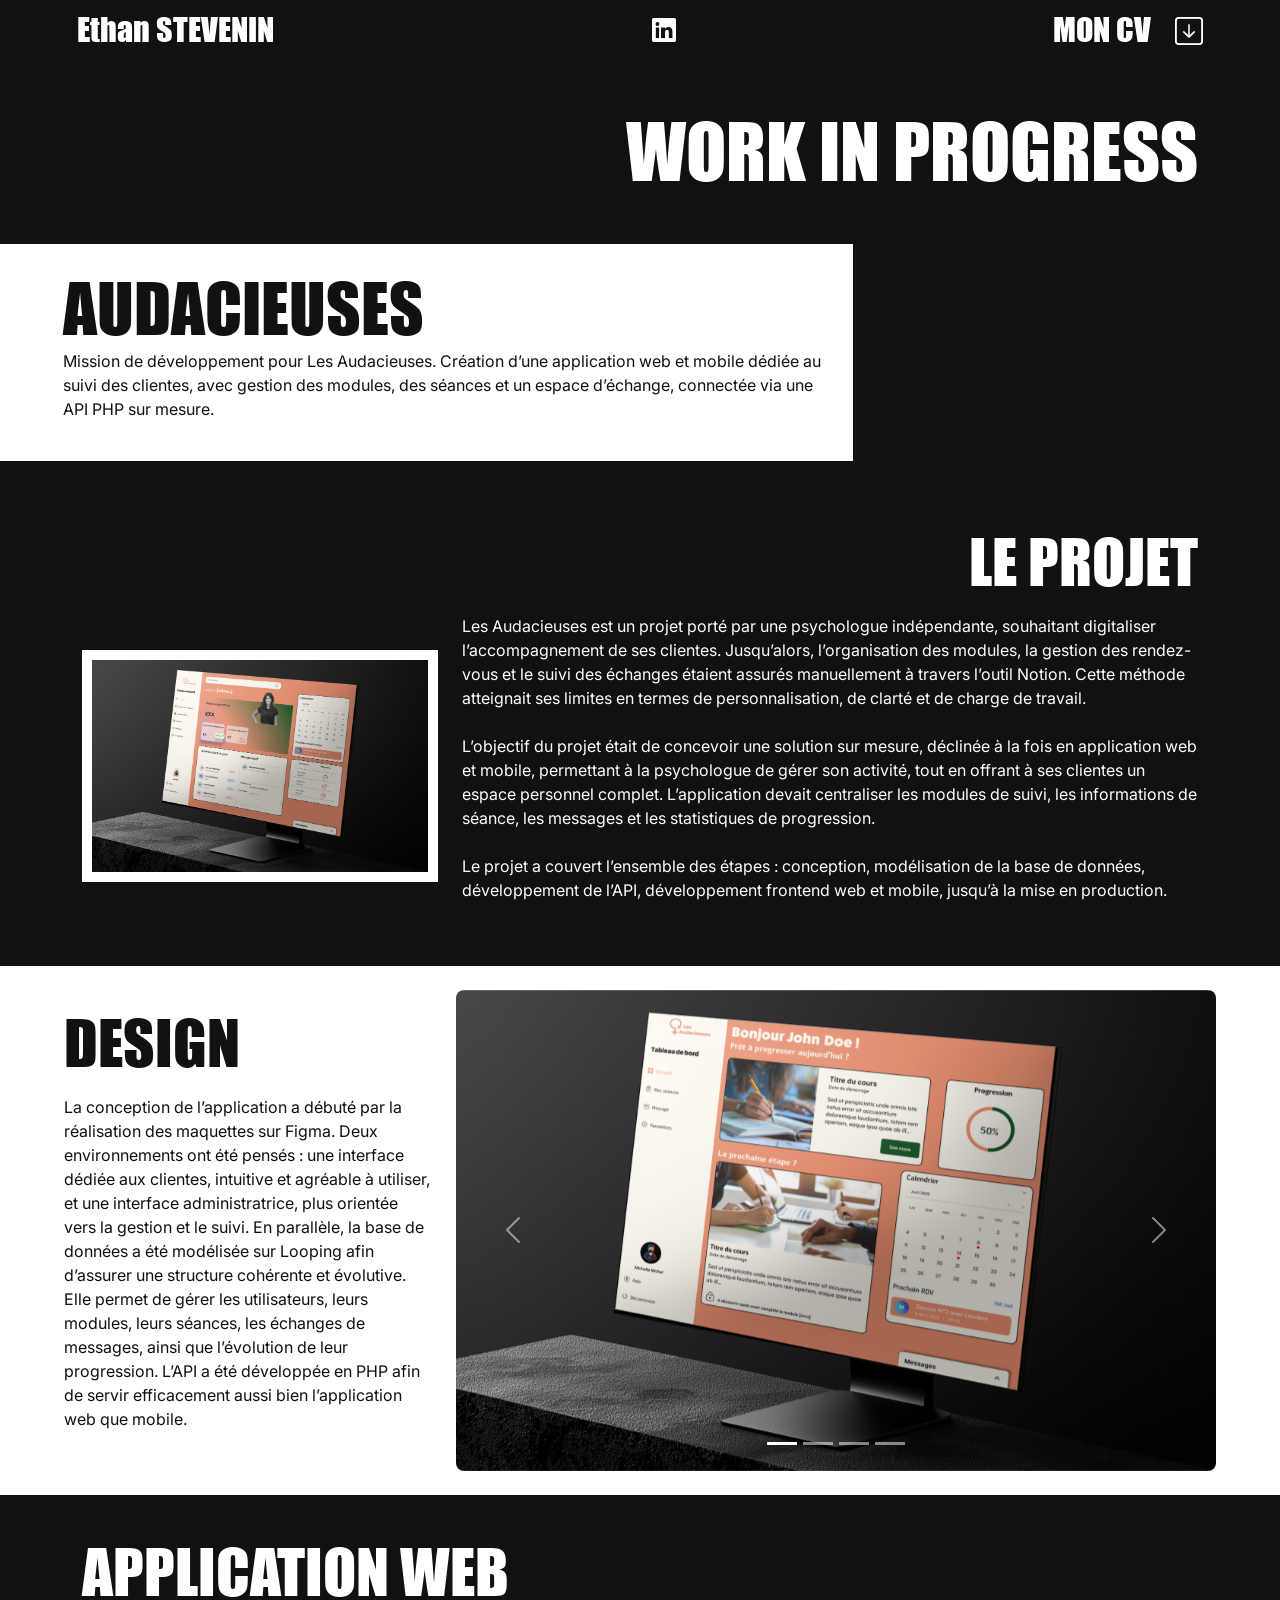
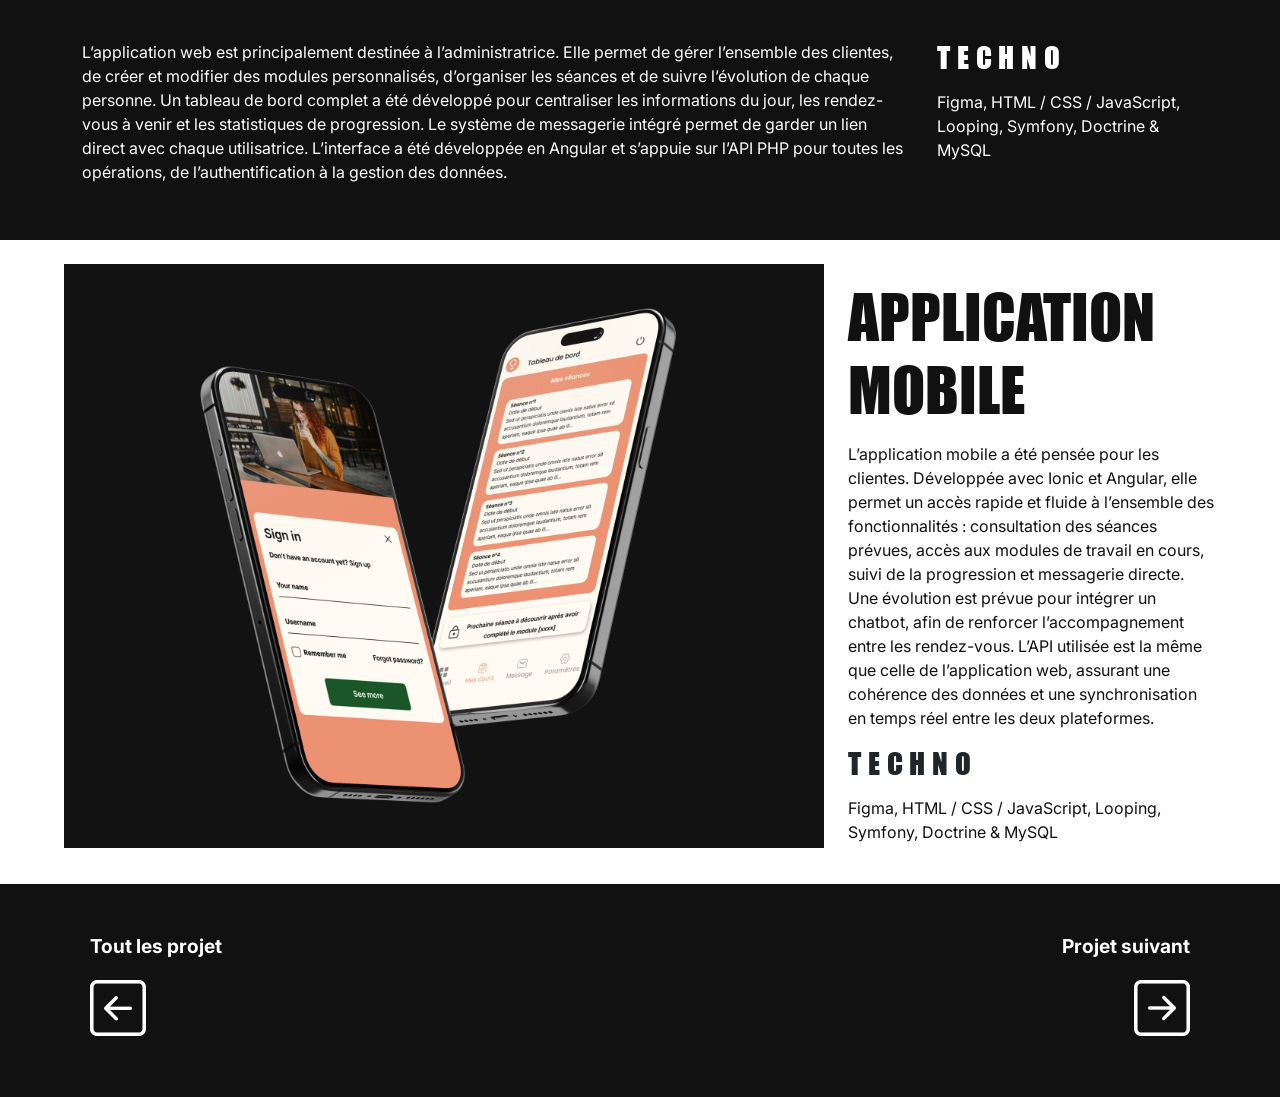
==== audacieuses.html @ d3c6d6b3 "1er push" ====
<!DOCTYPE html>
<html lang="fr">
<head>
  <meta charset="UTF-8">
  <meta name="viewport" content="width=device-width, initial-scale=1.0">
  <title>Les Audacieuses</title>
  <link rel="icon" type="image/png" href="images/logo-blanc.png">
  <link href="https://cdn.jsdelivr.net/npm/bootstrap@5.3.3/dist/css/bootstrap.min.css" rel="stylesheet" integrity="sha384-QWTKZyjpPEjISv5WaRU9OFeRpok6YctnYmDr5pNlyT2bRjXh0JMhjY6hW+ALEwIH" crossorigin="anonymous">
  <link href="https://cdn.jsdelivr.net/npm/bootstrap-icons/font/bootstrap-icons.css" rel="stylesheet">
  <link href="styleprojet.css" rel="stylesheet">
  <link rel="preconnect" href="https://fonts.googleapis.com">
  <link rel="preconnect" href="https://fonts.gstatic.com" crossorigin>
  <link href="https://fonts.googleapis.com/css2?family=Inter:ital,opsz,wght@0,14..32,100..900;1,14..32,100..900&display=swap" rel="stylesheet">
</head>
<body>



  <nav class="w-100 d-flex justify-content-between align-items-center ">
    <a href="index.html"><div class="nom">Ethan <span>STEVENIN</span></div></a>
    <div class="social-icons d-flex gap-3">
      <a href="https://www.linkedin.com/in/ethan-stevenin/" target="_blank" class="text-white fs-4"><i class="bi bi-linkedin"></i></a>
    </div>
    <div class="cv d-flex align-items-center gap-2">
      <span class="me-3">MON CV</span>
      <a href="documents/Ethan-Stevenin-CV.pdf" download="mon-cv.pdf" target="_blank">
        <i class="bi bi-arrow-down-square fs-3"></i>
      </a>
    </div>
  </nav>

  <div class="container">
    <div class="row">
      <div class="col-12 titre">
        <h1 class="text-end my-5">WORK IN PROGRESS</h1>
      </div>
    </div>
  </div>

  <div class="container-fluid flex-grow-1 d-flex align-items-stretch mb-5">
    <div class="row flex-grow-1 w-100">
      <div class="col-md-8 d-flex flex-column justify-content-center align-items-start text-container">
        <div class="container">
          <div class="text-wrapper py-4">
            <h1 class="portfolio-text">AUDACIEUSES</h1>
            <p>Mission de développement pour Les Audacieuses. Création d’une application web et mobile dédiée au suivi des clientes, avec gestion des modules, des séances et un espace d’échange, connectée via une API PHP sur mesure.</p>
          </div>
        </div>
      </div>
    </div>
  </div>

  <div class="container mb-4 pb-4">
    <div class="row titre">
        <h2 class="my-3 text-end">LE PROJET</h2>
        <div class="col-md-4 titre d-flex align-items-center justify-content-center my-3">
          <img src="images/mockup-audacieuse5.png" alt="Description de l'image" class="w-100 border-image">
        </div>
        <div class="col-md-8 align-items-end justify-content-center">
            <p>Les Audacieuses est un projet porté par une psychologue indépendante, souhaitant digitaliser l’accompagnement de ses clientes. Jusqu’alors, l’organisation des modules, la gestion des rendez-vous et le suivi des échanges étaient assurés manuellement à travers l’outil Notion. Cette méthode atteignait ses limites en termes de personnalisation, de clarté et de charge de travail.<br><br>

                L’objectif du projet était de concevoir une solution sur mesure, déclinée à la fois en application web et mobile, permettant à la psychologue de gérer son activité, tout en offrant à ses clientes un espace personnel complet. L’application devait centraliser les modules de suivi, les informations de séance, les messages et les statistiques de progression.<br><br>
                
                Le projet a couvert l’ensemble des étapes : conception, modélisation de la base de données, développement de l’API, développement frontend web et mobile, jusqu’à la mise en production.</p>
        </div>
    </div>
  </div>

  <div class="container-fluid design pt-4 pb-4 mb-4">
    <div class="row">
      <div class="col-md-4 titre">
        <h2 class="text-start my-3">DESIGN</h2>
        <p>La conception de l’application a débuté par la réalisation des maquettes sur Figma. Deux environnements ont été pensés : une interface dédiée aux clientes, intuitive et agréable à utiliser, et une interface administratrice, plus orientée vers la gestion et le suivi. En parallèle, la base de données a été modélisée sur Looping afin d’assurer une structure cohérente et évolutive. Elle permet de gérer les utilisateurs, leurs modules, leurs séances, les échanges de messages, ainsi que l’évolution de leur progression. L’API a été développée en PHP afin de servir efficacement aussi bien l’application web que mobile.</p>
      </div>
      <div class="col-md-8 titre">
        <div id="carouselPastaDiCasa" class="carousel slide rounded-4">
          <div class="carousel-indicators">
            <button type="button" data-bs-target="#carouselPastaDiCasa" data-bs-slide-to="0" class="active" aria-current="true" aria-label="Slide 1"></button>
            <button type="button" data-bs-target="#carouselPastaDiCasa" data-bs-slide-to="1" aria-label="Slide 2"></button>
            <button type="button" data-bs-target="#carouselPastaDiCasa" data-bs-slide-to="2" aria-label="Slide 3"></button>
            <button type="button" data-bs-target="#carouselPastaDiCasa" data-bs-slide-to="3" aria-label="Slide 4"></button>
          </div>
          <div class="carousel-inner rounded-3">
            <div class="carousel-item active">
              <img src="images/mockup-audacieuse1.png" class="d-block w-100" alt="...">
            </div>
            <div class="carousel-item">
              <img src="images/mockup-audacieuse2.png" class="d-block w-100" alt="...">
            </div>
            <div class="carousel-item">
              <img src="images/mockup-audacieuse3.png" class="d-block w-100" alt="...">
            </div>
            <div class="carousel-item">
              <img src="images/mockup-audacieuse4.png" class="d-block w-100" alt="...">
            </div>
          </div>
          <button class="carousel-control-prev" type="button" data-bs-target="#carouselPastaDiCasa" data-bs-slide="prev">
            <span class="carousel-control-prev-icon" aria-hidden="true"></span>
            <span class="visually-hidden">Previous</span>
          </button>
          <button class="carousel-control-next" type="button" data-bs-target="#carouselPastaDiCasa" data-bs-slide="next">
            <span class="carousel-control-next-icon" aria-hidden="true"></span>
            <span class="visually-hidden">Next</span>
          </button>
        </div>
      </div>
    </div>
  </div>

  <div class="container mb-4">
    <div class="row titre">
        <h2 class="my-3">APPLICATION WEB</h2>
        <div class="col-md-9 align-items-start my-3">
            <p>L’application web est principalement destinée à l’administratrice. Elle permet de gérer l’ensemble des clientes, de créer et modifier des modules personnalisés, d’organiser les séances et de suivre l’évolution de chaque personne. Un tableau de bord complet a été développé pour centraliser les informations du jour, les rendez-vous à venir et les statistiques de progression. Le système de messagerie intégré permet de garder un lien direct avec chaque utilisatrice. L’interface a été développée en Angular et s’appuie sur l’API PHP pour toutes les opérations, de l’authentification à la gestion des données.</p>
        </div>
        <div class="col-md-3 align-items-start">
            <h3 class="my-3">TECHNO</h3>
            <p>Figma,

                HTML / CSS / JavaScript,
                
                Looping,
                
                Symfony, 
                
                Doctrine & MySQL 
        </p>
        </div>

    </div>
  </div>


  <div class="container-fluid design pt-4 pb-4 mb-4">
    <div class="row">
      <div class="col-md-8 titre">
        <img src="images/mockup-mobile.png" alt="Description de l'image" class=" w-100">
      </div>
      <div class="col-md-4 titre">
        <h2 class="text-start my-3">APPLICATION MOBILE</h2>
        <p>L’application mobile a été pensée pour les clientes. Développée avec Ionic et Angular, elle permet un accès rapide et fluide à l’ensemble des fonctionnalités : consultation des séances prévues, accès aux modules de travail en cours, suivi de la progression et messagerie directe. Une évolution est prévue pour intégrer un chatbot, afin de renforcer l’accompagnement entre les rendez-vous. L’API utilisée est la même que celle de l’application web, assurant une cohérence des données et une synchronisation en temps réel entre les deux plateformes.</p>
        <h3 class="my-3 text-dark">TECHNO</h3>
        <p>Figma,

            HTML / CSS / JavaScript,
            
            Looping,
            
            Symfony, 
            
            Doctrine & MySQL 
        </p>
      </div>
    </div>
  </div>


  <div class="container-fluid flex-grow-1 d-flex align-items-stretch mt-4 mb-5">
    <div class="row flex-grow-1 w-100">
        <div class="col-6 d-flex flex-column justify-content-center align-items-start text-white text-projet mt-4">
          <a href="projet.html"><p class="mb-1 fw-bold projet">Tout les projet</p></a>
          <a href="projet.html"><i class="bi bi-arrow-left-square icon-large"></i></a>      
        </div>
      <div class="col-6 d-flex flex-column justify-content-center align-items-end text-white text-projet mt-4">
        <a href="pastaDiCasa.html"><p class="mb-1 fw-bold projet">Projet suivant</p></a>
        <a href="pastaDiCasa.html"><i class="bi bi-arrow-right-square icon-large"></i></a>      
      </div>
    </div>
  </div>


  <script src="https://cdn.jsdelivr.net/npm/bootstrap@5.3.5/dist/js/bootstrap.bundle.min.js" integrity="sha384-k6d4wzSIapyDyv1kpU366/PK5hCdSbCRGRCMv+eplOQJWyd1fbcAu9OCUj5zNLiq" crossorigin="anonymous"></script>











</body>
</html>
---- styleprojet.css ----
@font-face {
    font-family: 'ImpactLocal';
    src: url('./font/impact.woff2') format('woff2'), /* Format moderne */
         url('./font/impact.woff') format('woff'),   /* Format alternatif */
         url('./font/impact.ttf') format('truetype'); /* Format de secours */
    font-weight: normal;
    font-style: normal;
  }
  
  

  
  body {
    background-color: #111111;
    font-family: 'ImpactLocal',  sans-serif;
  }
  

  .titre h1{
    color: #ffffff;
    font-size: calc(2vw + 3rem);
  }

  .titre h2{
    color: #ffffff;
    font-size: calc(1vw + 3rem);
  }

  .titre h3{
    color: #ffffff;
    font-size: calc(1vw + 1rem);
    letter-spacing: calc((8vw - 3ch) / 8);
  }

  .titre p{
    color: #ffffff;
    font-family: "Inter", sans-serif;
  }

  .design{
    background-color: #ffffff;
    padding-left: 5vw;
    padding-right: 5vw;
  }

  .design h2,.design p{
    color: #111111;

  }


  .projet{
    font-size: 1.2rem;
    font-family: "Inter", sans-serif;
  }
  
  .text-projet{
    padding-right: 7vw;
    padding-left: 7vw;
  }
  
  
  .text-container {
    background-color: #ffffff;
    color: #111111;
    padding-left: 4vw;
  }
  
  .text-wrapper {
    width: 100%;
    display: flex;
    flex-direction: column;
    align-items: stretch;
  }
  
  .text-wrapper h1 {
    margin: 0;
  }

  .text-wrapper p {
    font-family: "Inter", sans-serif;
  }
  
  .text-wrapper h2 {
    margin-top: -25px;
  }
  
  .portfolio-text {
    font-size: calc(4vw + 1rem);
    white-space: nowrap;
    text-align: left;
    width: 100%;

  }
  
  .developpeur-text {
    font-size: calc(8vw + 0.5rem);
    white-space: nowrap;
    text-align: left;
    width: 100%;
    letter-spacing: calc((51vw - 9ch) / 8);
  }


  .icon-large {
    font-size: 3.5rem; /* Ajustez la taille selon vos besoins */
  }
  
  a{
    text-decoration: none;
    color: #ffffff;
  }
  

  .card-custom {
    background-color: #f2f2f2;
    padding: 1rem;
    border: none;
    box-shadow: 0 4px 8px rgba(0, 0, 0, 0.2);
    text-align: center;
    border-radius: 0px;
  }

  .card-img-top {
    width: 100%;
    height: 220px; /* fixe une hauteur pour uniformiser */
    object-fit: cover; /* adapte l’image pour couvrir la zone */
    border-radius: 0px;
  }

  .card-title {
    font-size: 3rem;
    margin-top: 1rem;
    display: flex;
    justify-content: space-between; /* Change alignement horizontal */
    align-items: center;
    gap: 1rem;
}

.card p{
    font-size: 1.2rem;
    font-family: "Inter", sans-serif;
    margin: 0px;
    margin-top: -20px;

}

nav {
    height: 60px;
    padding-left: 6vw;
    padding-right: 6vw;
    color: white;
    z-index: 1000;
    font-family: 'ImpactLocal', sans-serif;
    display: flex; /* Utilise Flexbox pour aligner les éléments */
    justify-content: space-between; /* Espace entre les éléments */
    align-items: center; /* Aligne verticalement les éléments */
    flex-wrap: nowrap; /* Empêche les éléments de passer à la ligne */
}

.nom {
    font-size: 2rem;
    white-space: nowrap; /* Empêche le texte de se couper */
}

.cv span {
    font-size: 2rem;
    white-space: nowrap; /* Empêche le texte de se couper */
}

.vertical-text {
    writing-mode: vertical-rl; /* Positionne le texte verticalement */
    transform: rotate(180deg); /* Inverse la direction si nécessaire */
    text-align: center; /* Centre le texte verticalement */
  }

  .border-image {
    border: 10px solid white; /* Bordure blanche épaisse */
  }

@media (max-width: 768px) {
    .footer-fixed {
        padding-left: 2vw;
        padding-right: 2vw;
    }

    .nom {
        font-size: 1.5rem; /* Réduit la taille de la police */
    }

    .cv span {
        font-size: 1.5rem; /* Réduit la taille de la police */
    }

    .card-title {
        font-size: 2rem; /* Réduit la taille de la police */
    }
    .projet{
        font-size: 1.2rem;
      }

      .icon-large {
        font-size: 3rem; /* Ajustez la taille selon vos besoins */
      }
}

@media (max-width: 576px) {
    .footer-fixed {
        padding-left: 1vw;
        padding-right: 1vw;
    }

    .nom {
        font-size: 1.2rem; /* Réduction supplémentaire pour très petits écrans */
    }

    .cv span {
        font-size: 1.2rem; /* Réduction supplémentaire pour très petits écrans */
    }

    .card-title {
        font-size: 1.8rem; /* Réduction supplémentaire pour très petits écrans */
    }

    .projet{
        font-size: 1rem;
      }

      .icon-large {
        font-size: 2.5rem; /* Ajustez la taille selon vos besoins */
      }

}


.img-cover {
    object-fit: cover; /* Permet à l'image de couvrir son conteneur */
  }
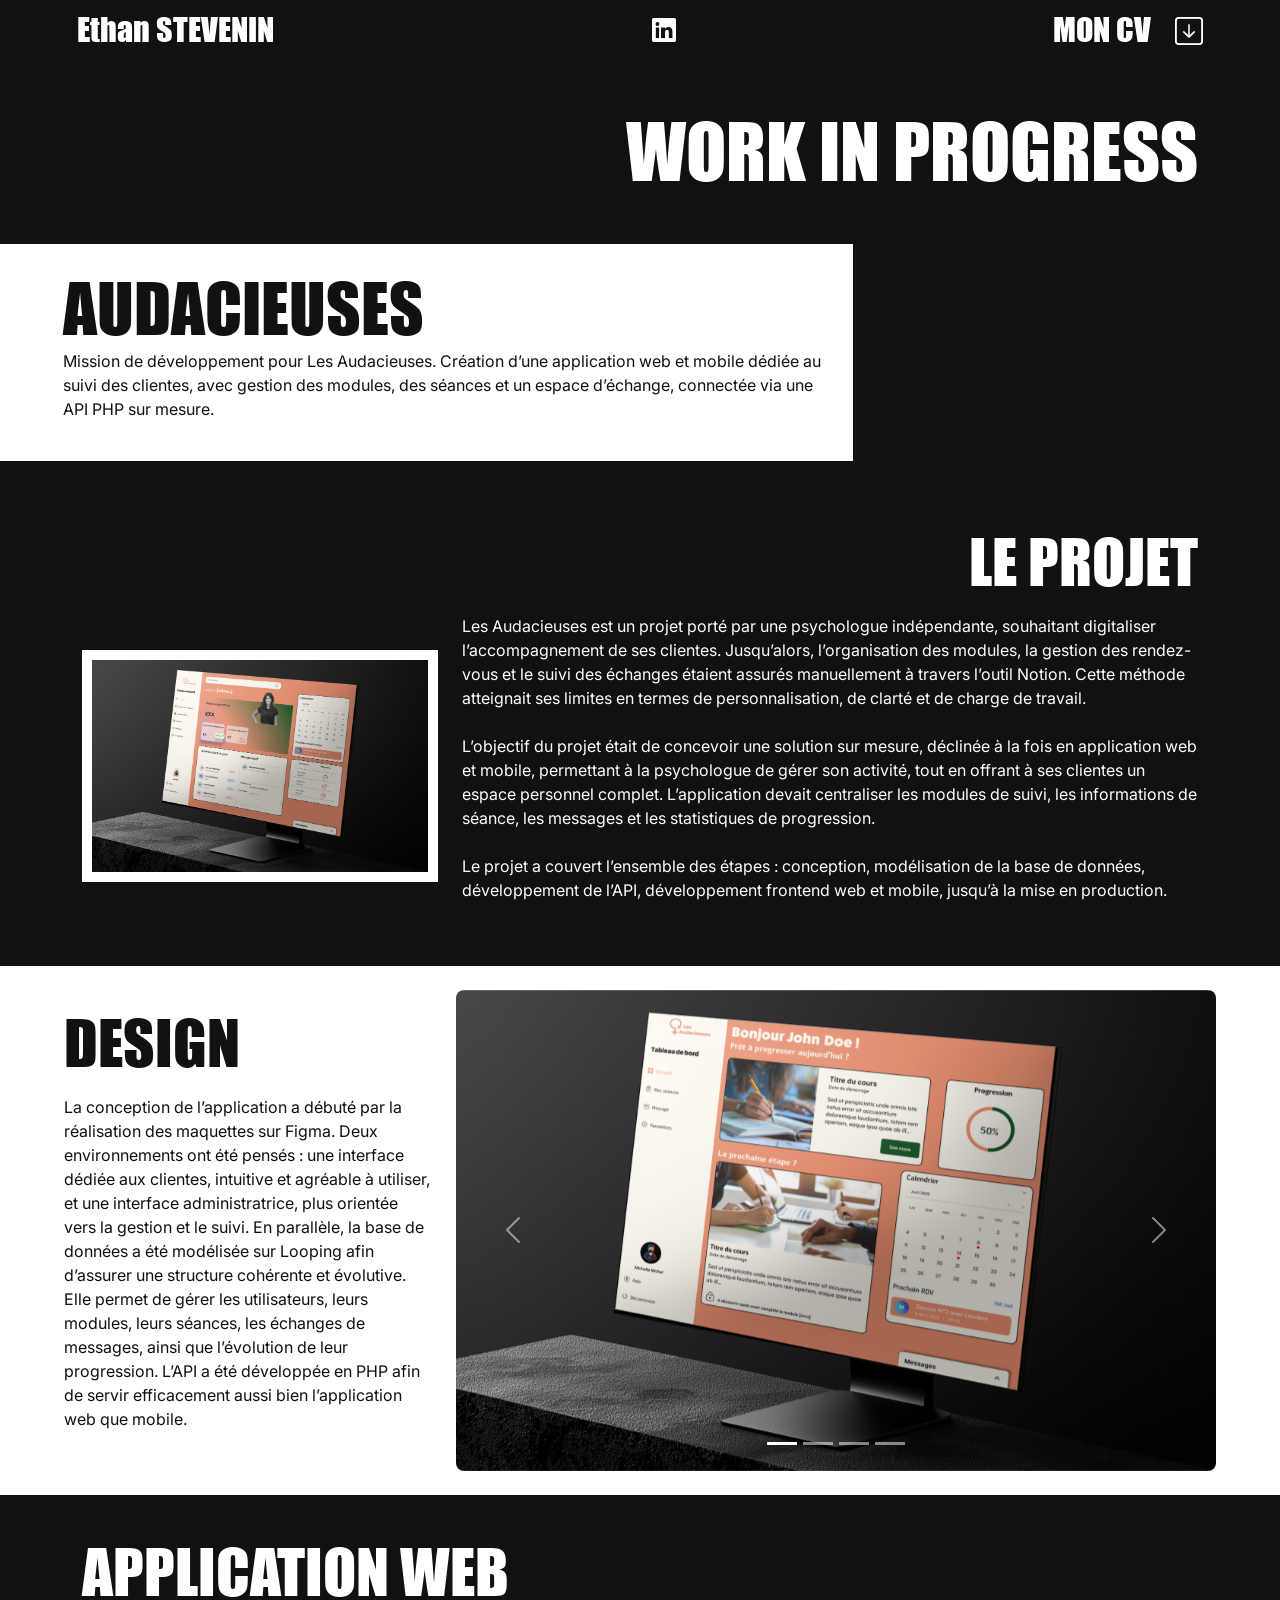
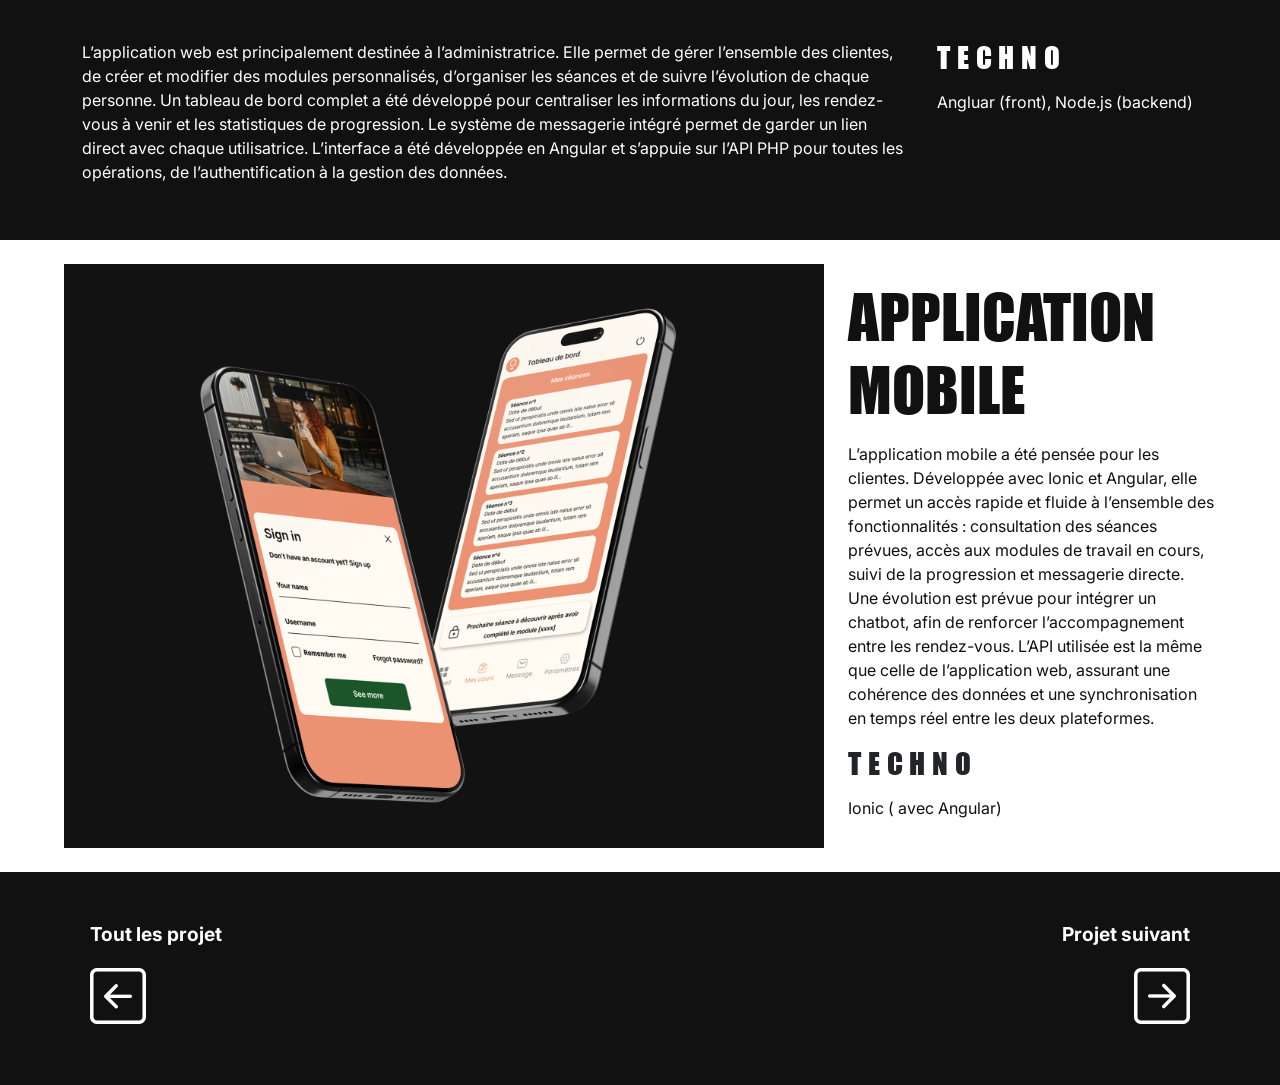
==== commit 30035ac3: "Update technology stack in audacieuses.html" ====
--- a/audacieuses.html
+++ b/audacieuses.html
@@ -115,15 +115,9 @@
         </div>
         <div class="col-md-3 align-items-start">
             <h3 class="my-3">TECHNO</h3>
-            <p>Figma,
+            <p>Angluar (front),
 
-                HTML / CSS / JavaScript,
-                
-                Looping,
-                
-                Symfony, 
-                
-                Doctrine & MySQL 
+              Node.js (backend)
         </p>
         </div>
 
@@ -140,15 +134,7 @@
         <h2 class="text-start my-3">APPLICATION MOBILE</h2>
         <p>L’application mobile a été pensée pour les clientes. Développée avec Ionic et Angular, elle permet un accès rapide et fluide à l’ensemble des fonctionnalités : consultation des séances prévues, accès aux modules de travail en cours, suivi de la progression et messagerie directe. Une évolution est prévue pour intégrer un chatbot, afin de renforcer l’accompagnement entre les rendez-vous. L’API utilisée est la même que celle de l’application web, assurant une cohérence des données et une synchronisation en temps réel entre les deux plateformes.</p>
         <h3 class="my-3 text-dark">TECHNO</h3>
-        <p>Figma,
-
-            HTML / CSS / JavaScript,
-            
-            Looping,
-            
-            Symfony, 
-            
-            Doctrine & MySQL 
+        <p>Ionic ( avec Angular)
         </p>
       </div>
     </div>
@@ -182,4 +168,4 @@
 
 
 </body>
-</html>+</html>
